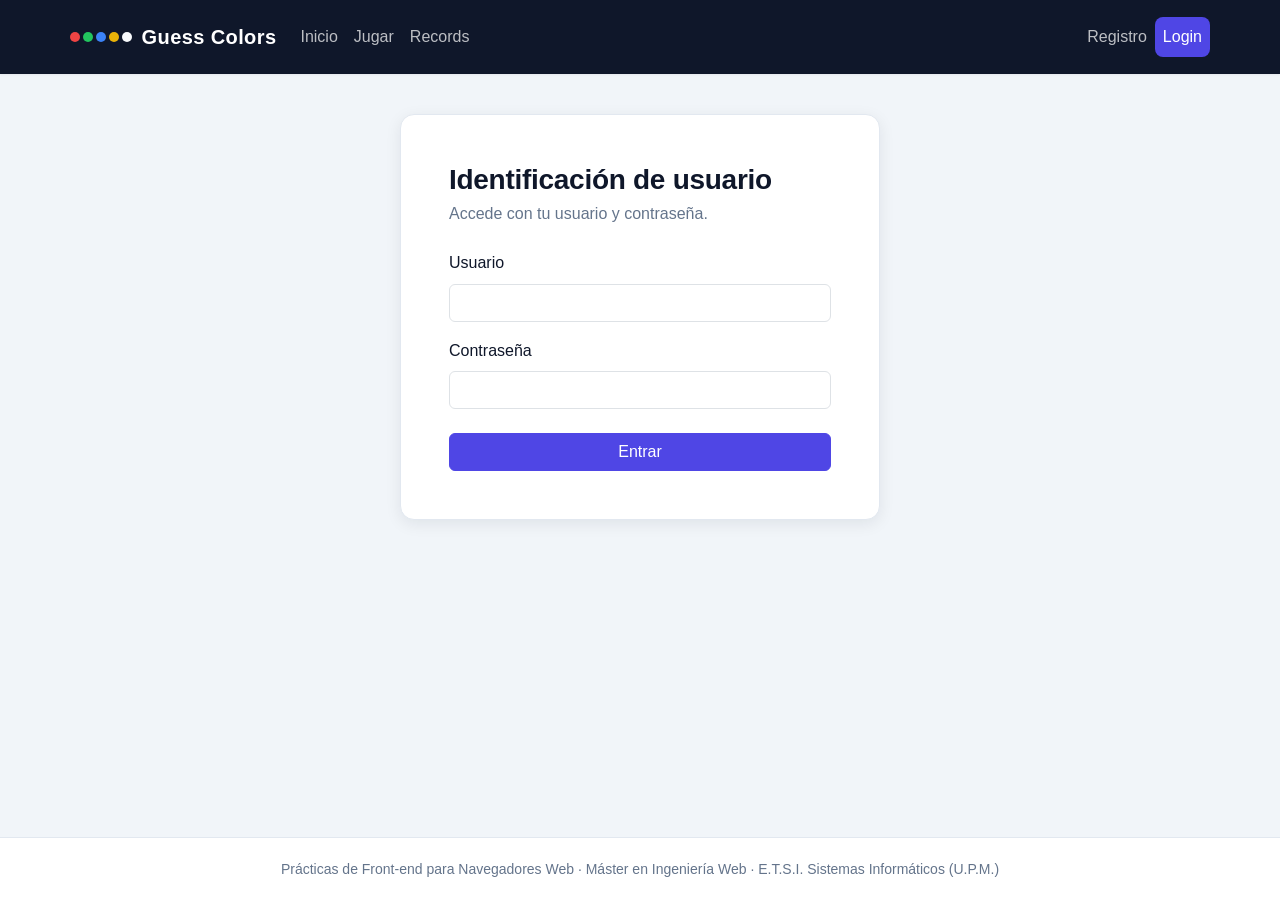
==== login.html @ e3cc64c1 "feat: añadir barra de navegación y esqueleto de páginas" ====
<!DOCTYPE html>
<html lang="es">

<head>
  <meta charset="UTF-8">
  <meta name="viewport" content="width=device-width, initial-scale=1.0">
  <meta name="description" content="Inicia sesión en Guess Colors para registrar tus puntuaciones.">
  <title>Login · Guess Colors</title>
  <link rel="stylesheet" href="lib/bootstrap/bootstrap.min.css">
  <link rel="stylesheet" href="css/styles.css">
</head>

<body>
  <header class="site-header">
    <nav class="navbar navbar-expand-md container py-3 site-nav">
      <a class="navbar-brand" href="index.html">
        <span class="brand-dots">
          <span style="background:#ef4444"></span>
          <span style="background:#22c55e"></span>
          <span style="background:#3b82f6"></span>
          <span style="background:#eab308"></span>
          <span style="background:#f8fafc"></span>
        </span>
        Guess Colors
      </a>

      <button class="navbar-toggler" type="button" data-bs-toggle="collapse" data-bs-target="#mainNav"
        aria-controls="mainNav" aria-expanded="false" aria-label="Mostrar menú">
        <span class="navbar-toggler-icon"></span>
      </button>

      <div class="collapse navbar-collapse" id="mainNav">
        <ul class="navbar-nav me-auto mb-2 mb-md-0">
          <li class="nav-item"><a class="nav-link" href="index.html">Inicio</a></li>
          <li class="nav-item"><a class="nav-link" href="play.html">Jugar</a></li>
          <li class="nav-item"><a class="nav-link" href="records.html">Records</a></li>
        </ul>
        <ul class="navbar-nav mb-2 mb-md-0">
          <li class="nav-item"><a class="nav-link" href="register.html">Registro</a></li>
          <li class="nav-item"><a class="nav-link active" href="login.html">Login</a></li>
        </ul>
      </div>
    </nav>
  </header>

  <main class="container">
    <section class="surface p-4 p-md-5 mx-auto" style="max-width: 480px;">
      <h1 class="page-title h3 mb-1">Identificación de usuario</h1>
      <p class="page-subtitle mb-4">
        Accede con tu usuario y contraseña.
      </p>

      <form id="loginForm" novalidate>
        <div class="mb-3">
          <label class="form-label" for="username">Usuario</label>
          <input class="form-control" type="text" id="username" name="username" required>
        </div>

        <div class="mb-4">
          <label class="form-label" for="password">Contraseña</label>
          <input class="form-control" type="password" id="password" name="password" required>
        </div>

        <button class="btn btn-primary w-100" type="submit">Entrar</button>
      </form>
    </section>
  </main>

  <footer class="site-footer">
    Prácticas de Front-end para Navegadores Web · Máster en Ingeniería Web · E.T.S.I. Sistemas Informáticos (U.P.M.)
  </footer>

  <script src="lib/bootstrap/bootstrap.bundle.min.js"></script>
</body>

</html>
---- css/styles.css ----
:root {
  --color-bg: #f1f5f9;
  --color-surface: #ffffff;
  --color-primary: #4f46e5;
  --color-primary-dark: #4338ca;
  --color-primary-soft: #eef2ff;
  --color-text: #0f172a;
  --color-muted: #64748b;
  --color-border: #e2e8f0;
  --color-success: #16a34a;
  --color-danger: #dc2626;
  --shadow-sm: 0 1px 2px rgba(15, 23, 42, 0.06);
  --shadow-md: 0 4px 16px rgba(15, 23, 42, 0.08);
  --shadow-lg: 0 12px 32px rgba(15, 23, 42, 0.12);
  --radius-sm: 8px;
  --radius-md: 14px;
  --radius-lg: 22px;
}

* {
  box-sizing: border-box;
}

html,
body {
  min-height: 100%;
}

body {
  margin: 0;
  display: flex;
  flex-direction: column;
  min-height: 100vh;
  background: var(--color-bg);
  color: var(--color-text);
  font-family: "Segoe UI", Roboto, "Helvetica Neue", Arial, sans-serif;
  line-height: 1.6;
}

.site-header {
  background: var(--color-text);
  box-shadow: var(--shadow-sm);
  position: sticky;
  top: 0;
  z-index: 20;
}

.site-header .navbar-brand {
  display: flex;
  align-items: center;
  gap: 0.6rem;
  font-weight: 700;
  letter-spacing: 0.02em;
  color: #ffffff;
}

.site-header .navbar-brand:hover {
  color: #ffffff;
}

.brand-dots {
  display: inline-flex;
  gap: 3px;
}

.brand-dots span {
  width: 10px;
  height: 10px;
  border-radius: 50%;
  display: inline-block;
}

.site-nav .nav-link {
  color: rgba(255, 255, 255, 0.72);
  font-weight: 500;
  border-radius: var(--radius-sm);
  padding: 0.45rem 0.9rem;
  transition: color 0.15s ease, background-color 0.15s ease;
}

.site-nav .nav-link:hover {
  color: #ffffff;
  background: rgba(255, 255, 255, 0.08);
}

.site-nav .nav-link.active {
  color: #ffffff;
  background: var(--color-primary);
}

main {
  flex: 1 0 auto;
  padding: 2.5rem 1rem 3.5rem;
}

.page-title {
  font-weight: 700;
  letter-spacing: -0.01em;
}

.page-subtitle {
  color: var(--color-muted);
}

.surface {
  background: var(--color-surface);
  border: 1px solid var(--color-border);
  border-radius: var(--radius-md);
  box-shadow: var(--shadow-md);
}

.surface + .surface {
  margin-top: 1.5rem;
}

.site-footer {
  flex-shrink: 0;
  background: var(--color-surface);
  border-top: 1px solid var(--color-border);
  color: var(--color-muted);
  font-size: 0.875rem;
  padding: 1.25rem 1rem;
  text-align: center;
}

.btn-primary {
  background: var(--color-primary);
  border-color: var(--color-primary);
}

.btn-primary:hover,
.btn-primary:focus {
  background: var(--color-primary-dark);
  border-color: var(--color-primary-dark);
}

@media (max-width: 575.98px) {
  main {
    padding-top: 1.75rem;
  }
}
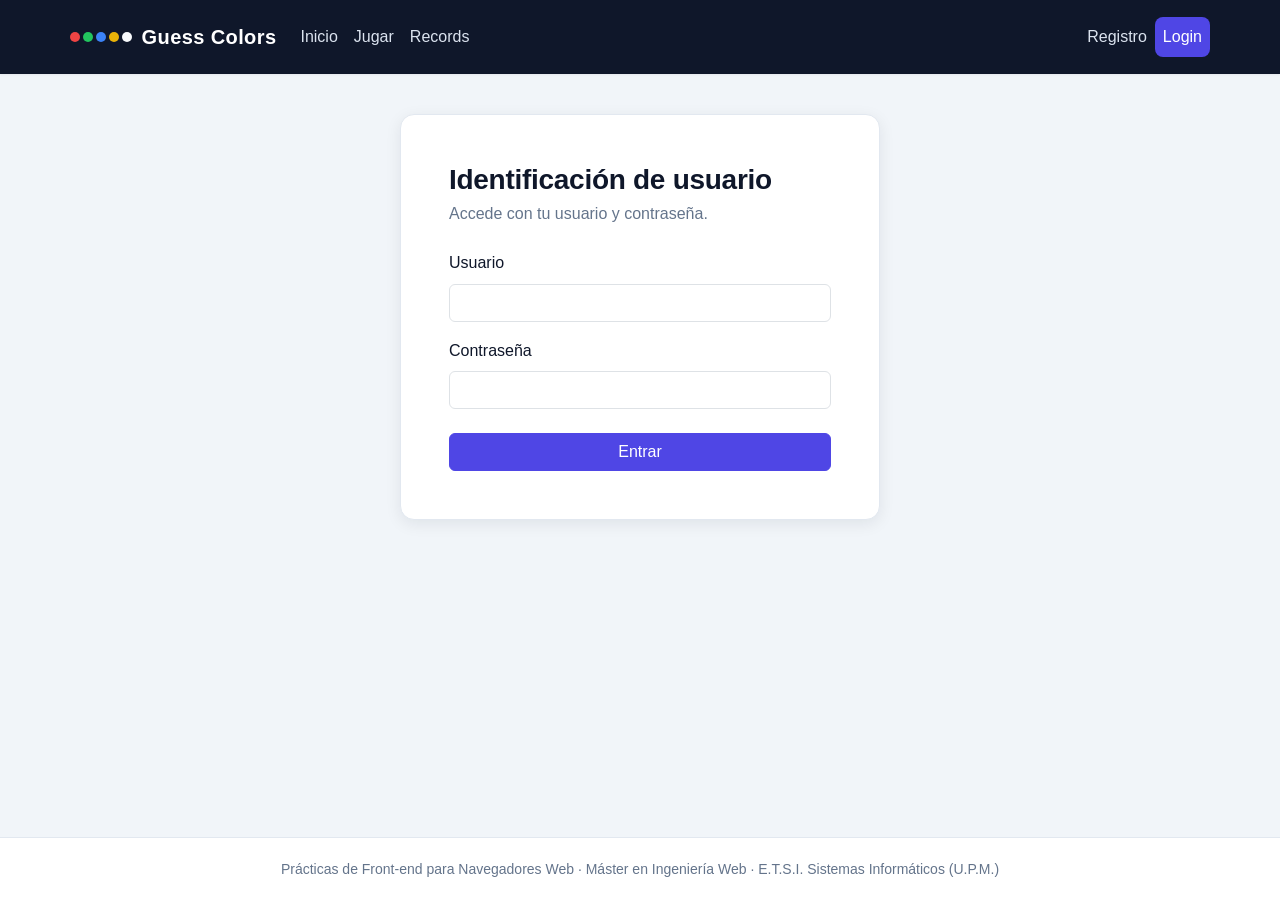
==== commit 60fee1a9: "refactor: simplificar el marcado de las páginas" ====
--- a/login.html
+++ b/login.html
@@ -24,8 +24,7 @@
         Guess Colors
       </a>
 
-      <button class="navbar-toggler" type="button" data-bs-toggle="collapse" data-bs-target="#mainNav"
-        aria-controls="mainNav" aria-expanded="false" aria-label="Mostrar menú">
+      <button class="navbar-toggler" type="button" data-bs-toggle="collapse" data-bs-target="#mainNav">
         <span class="navbar-toggler-icon"></span>
       </button>
 
@@ -71,6 +70,10 @@
   </footer>
 
   <script src="lib/bootstrap/bootstrap.bundle.min.js"></script>
+  <script src="js/services/AuthStorage.js"></script>
+  <script src="js/api/ApiClient.js"></script>
+  <script src="js/views/LoginView.js"></script>
+  <script src="js/pages/login.js"></script>
 </body>
 
 </html>
--- a/css/styles.css
+++ b/css/styles.css
@@ -71,7 +71,7 @@
 }
 
 .site-nav .nav-link {
-  color: rgba(255, 255, 255, 0.72);
+  color: #dbe3ef;
   font-weight: 500;
   border-radius: var(--radius-sm);
   padding: 0.45rem 0.9rem;
@@ -80,7 +80,7 @@
 
 .site-nav .nav-link:hover {
   color: #ffffff;
-  background: rgba(255, 255, 255, 0.08);
+  background: #334155;
 }
 
 .site-nav .nav-link.active {
@@ -139,3 +139,166 @@
     padding-top: 1.75rem;
   }
 }
+
+.color-swatch {
+  width: 54px;
+  height: 54px;
+  border-radius: 50%;
+  border: 2px solid var(--color-border);
+  cursor: pointer;
+  padding: 0;
+  transition: transform 0.12s ease, box-shadow 0.12s ease;
+}
+
+.color-swatch:hover:not(:disabled) {
+  transform: translateY(-2px);
+  box-shadow: var(--shadow-md);
+}
+
+.color-swatch:disabled {
+  cursor: not-allowed;
+  opacity: 0.4;
+}
+
+.guess-slot {
+  width: 54px;
+  height: 54px;
+  border-radius: 50%;
+  border: 2px dashed var(--color-border);
+  background: #f8fafc;
+}
+
+.guess-slot--filled {
+  border-style: solid;
+}
+
+.attempt-row {
+  display: flex;
+  align-items: center;
+  gap: 1rem;
+  padding: 0.65rem 0.85rem;
+  border-radius: var(--radius-sm);
+  border: 1px solid var(--color-border);
+  background: var(--color-surface);
+}
+
+.attempt-row + .attempt-row {
+  margin-top: 0.5rem;
+}
+
+.attempt-number {
+  font-weight: 700;
+  color: var(--color-muted);
+  min-width: 2.25rem;
+}
+
+.attempt-colors {
+  display: flex;
+  gap: 0.35rem;
+}
+
+.attempt-color {
+  width: 26px;
+  height: 26px;
+  border-radius: 50%;
+  border: 1px solid rgba(15, 23, 42, 0.15);
+}
+
+.attempt-pegs {
+  display: flex;
+  gap: 0.3rem;
+  margin-left: auto;
+}
+
+.peg {
+  width: 15px;
+  height: 15px;
+  border-radius: 50%;
+  border: 1px solid rgba(15, 23, 42, 0.25);
+}
+
+.peg--black {
+  background: #0f172a;
+  border-color: #0f172a;
+}
+
+.peg--white {
+  background: #ffffff;
+}
+
+.peg--empty {
+  background: transparent;
+  border-style: dashed;
+  border-color: var(--color-border);
+}
+
+.alert:empty {
+  display: none;
+}
+
+.peg-legend {
+  display: inline-flex;
+  align-items: center;
+  gap: 0.4rem;
+  font-size: 0.8rem;
+  color: var(--color-muted);
+}
+
+.end-banner {
+  margin-top: 1rem;
+  padding: 1rem 1.15rem;
+  border-radius: var(--radius-md);
+  border-left: 5px solid;
+  animation: end-banner-pop 0.35s ease-out;
+}
+
+.end-banner--win {
+  background: #ecfdf5;
+  border-left-color: var(--color-success);
+  color: #065f46;
+}
+
+.end-banner--lose {
+  background: #fef2f2;
+  border-left-color: var(--color-danger);
+  color: #7f1d1d;
+}
+
+.end-banner__title {
+  font-size: 1.15rem;
+  font-weight: 700;
+}
+
+.end-banner__detail {
+  font-size: 0.9rem;
+}
+
+@keyframes end-banner-pop {
+  from {
+    opacity: 0;
+    transform: translateY(8px);
+  }
+  to {
+    opacity: 1;
+    transform: translateY(0);
+  }
+}
+
+@media (prefers-reduced-motion: reduce) {
+  .end-banner {
+    animation: none;
+  }
+}
+
+.secret-reveal {
+  display: flex;
+  align-items: center;
+  gap: 0.5rem;
+  margin-top: 0.75rem;
+  font-weight: 600;
+}
+
+.secret-reveal .attempt-color {
+  width: 32px;
+  height: 32px;
+}
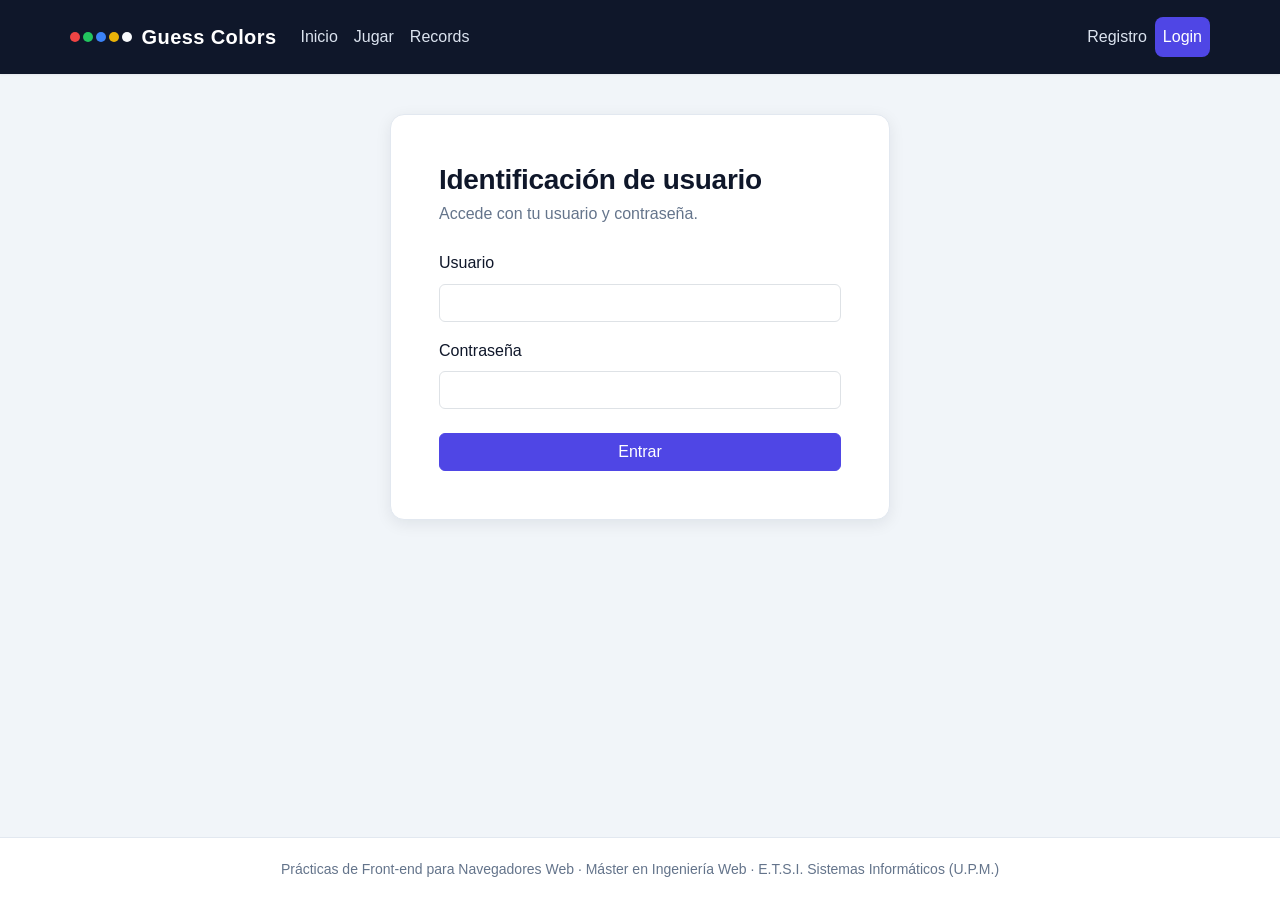
==== commit a1f662c6: "style: unificar la presentación de la interfaz" ====
--- a/login.html
+++ b/login.html
@@ -43,7 +43,7 @@
   </header>
 
   <main class="container">
-    <section class="surface p-4 p-md-5 mx-auto" style="max-width: 480px;">
+    <section class="surface p-4 p-md-5 form-narrow">
       <h1 class="page-title h3 mb-1">Identificación de usuario</h1>
       <p class="page-subtitle mb-4">
         Accede con tu usuario y contraseña.
--- a/css/styles.css
+++ b/css/styles.css
@@ -113,6 +113,12 @@
   margin-top: 1.5rem;
 }
 
+.form-narrow {
+  max-width: 500px;
+  margin-left: auto;
+  margin-right: auto;
+}
+
 .site-footer {
   flex-shrink: 0;
   background: var(--color-surface);
@@ -290,6 +296,141 @@
   }
 }
 
+.records-table {
+  margin-bottom: 0;
+}
+
+.records-table thead th {
+  border-bottom: 2px solid var(--color-border);
+  color: var(--color-muted);
+  font-size: 0.78rem;
+  letter-spacing: 0.04em;
+  text-transform: uppercase;
+  font-weight: 600;
+}
+
+.records-table tbody tr:nth-child(odd) {
+  background: #f8fafc;
+}
+
+.records-table tbody td {
+  vertical-align: middle;
+}
+
+.rank-badge {
+  display: inline-flex;
+  align-items: center;
+  justify-content: center;
+  width: 28px;
+  height: 28px;
+  border-radius: 50%;
+  background: var(--color-primary-soft);
+  color: var(--color-primary-dark);
+  font-weight: 700;
+  font-size: 0.85rem;
+}
+
+.rank-badge--1 {
+  background: #fef3c7;
+  color: #92400e;
+}
+
+.rank-badge--2 {
+  background: #e2e8f0;
+  color: #334155;
+}
+
+.rank-badge--3 {
+  background: #ffedd5;
+  color: #9a3412;
+}
+
+.rank-badge--top {
+  box-shadow: 0 0 0 2px rgba(15, 23, 42, 0.06);
+}
+
+.record-score {
+  font-weight: 700;
+}
+
+.records-status {
+  color: var(--color-muted);
+}
+
+.records-status--error {
+  color: var(--color-danger);
+}
+
+.hero {
+  border-top: 4px solid var(--color-primary);
+}
+
+.hero__eyebrow {
+  display: inline-block;
+  margin-bottom: 0.75rem;
+  padding: 0.25rem 0.75rem;
+  border-radius: 999px;
+  background: var(--color-primary-soft);
+  color: var(--color-primary-dark);
+  font-size: 0.78rem;
+  font-weight: 600;
+  letter-spacing: 0.04em;
+  text-transform: uppercase;
+}
+
+.hero__title {
+  font-size: clamp(1.9rem, 4.2vw, 2.85rem);
+  font-weight: 800;
+  letter-spacing: -0.02em;
+  margin-bottom: 1rem;
+}
+
+.hero__lead {
+  max-width: 46rem;
+  margin: 0 auto;
+  color: var(--color-muted);
+  font-size: 1.05rem;
+}
+
+.hero__colors {
+  display: flex;
+  flex-wrap: wrap;
+  justify-content: center;
+  gap: 0.85rem;
+  margin-top: 1.85rem;
+}
+
+.hero__color {
+  width: 46px;
+  height: 46px;
+  border-radius: 50%;
+  border: 3px solid var(--color-surface);
+  box-shadow: var(--shadow-md);
+}
+
+.steps {
+  padding-left: 1.1rem;
+}
+
+.steps li + li {
+  margin-top: 0.5rem;
+}
+
+.rule-row {
+  display: flex;
+  align-items: flex-start;
+  gap: 0.75rem;
+}
+
+.rule-row + .rule-row {
+  margin-top: 0.75rem;
+}
+
+.rule-row__pegs {
+  flex-shrink: 0;
+  padding-top: 0.2rem;
+}
+
 .secret-reveal {
   display: flex;
   align-items: center;
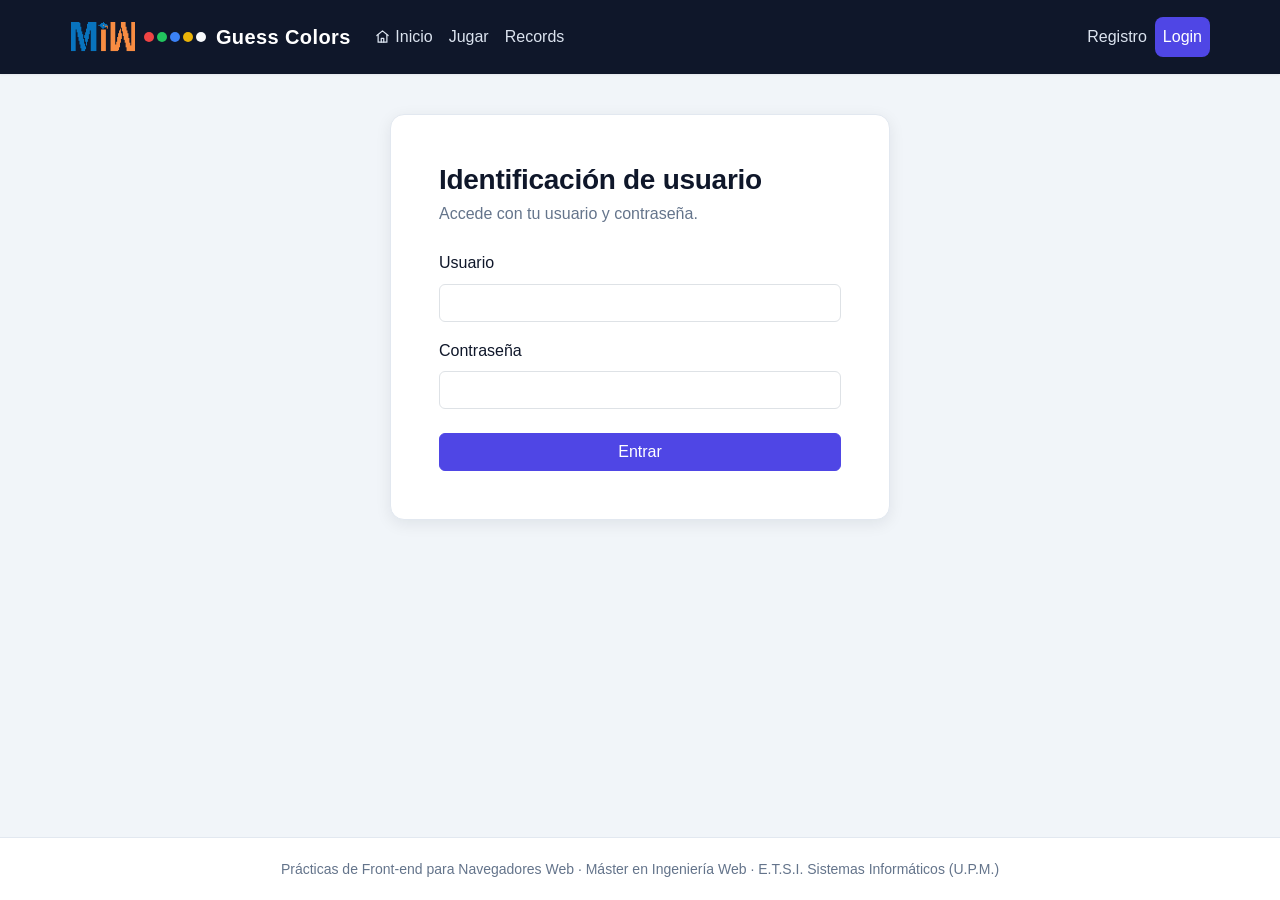
==== commit 2d8c7062: "feat: añadir logotipos institucionales y acceso de inicio" ====
--- a/login.html
+++ b/login.html
@@ -14,6 +14,7 @@
   <header class="site-header">
     <nav class="navbar navbar-expand-md container py-3 site-nav">
       <a class="navbar-brand" href="index.html">
+        <img class="brand-logo" src="img/miw.png" alt="MIW">
         <span class="brand-dots">
           <span style="background:#ef4444"></span>
           <span style="background:#22c55e"></span>
@@ -30,7 +31,7 @@
 
       <div class="collapse navbar-collapse" id="mainNav">
         <ul class="navbar-nav me-auto mb-2 mb-md-0">
-          <li class="nav-item"><a class="nav-link" href="index.html">Inicio</a></li>
+          <li class="nav-item"><a class="nav-link" href="index.html"><svg class="nav-icon" viewBox="0 0 24 24" fill="none" stroke="currentColor" stroke-width="2" stroke-linecap="round" stroke-linejoin="round"><path d="M3 10.5 12 3l9 7.5"/><path d="M5 9.5V21h14V9.5"/><path d="M10 21v-6h4v6"/></svg>Inicio</a></li>
           <li class="nav-item"><a class="nav-link" href="play.html">Jugar</a></li>
           <li class="nav-item"><a class="nav-link" href="records.html">Records</a></li>
         </ul>
--- a/css/styles.css
+++ b/css/styles.css
@@ -58,6 +58,27 @@
   color: #ffffff;
 }
 
+.brand-logo {
+  height: 30px;
+  width: auto;
+  display: block;
+}
+
+.nav-icon {
+  width: 15px;
+  height: 15px;
+  margin-right: 0.35rem;
+  vertical-align: -2px;
+}
+
+.hero__logo {
+  display: block;
+  width: 100%;
+  max-width: 380px;
+  height: auto;
+  margin: 0 auto 1.5rem;
+}
+
 .brand-dots {
   display: inline-flex;
   gap: 3px;
@@ -217,10 +238,12 @@
 }
 
 .peg {
+  display: inline-block;
   width: 15px;
   height: 15px;
   border-radius: 50%;
   border: 1px solid rgba(15, 23, 42, 0.25);
+  vertical-align: middle;
 }
 
 .peg--black {
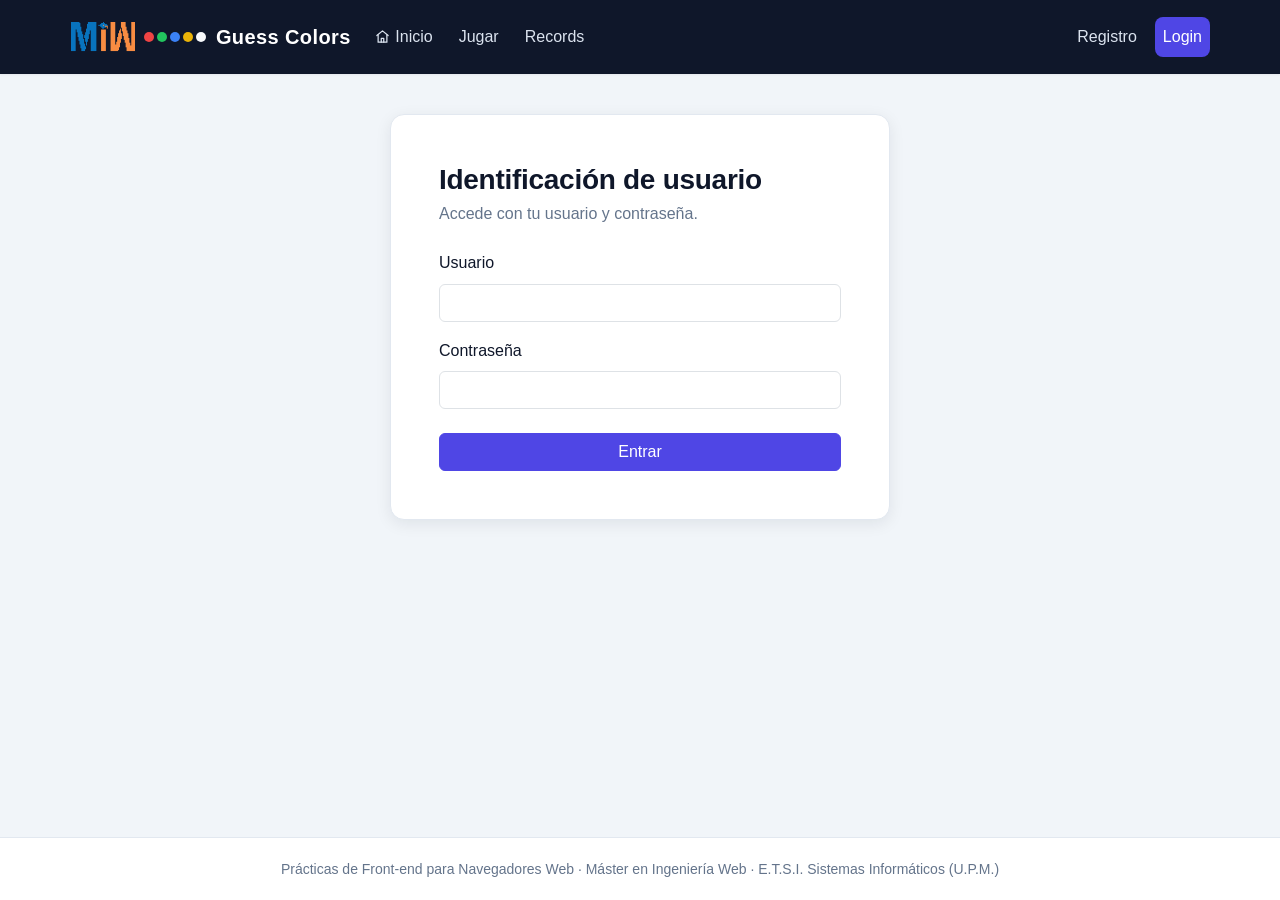
==== commit 723beb36: "style: separar los grupos del menú con espacio entre ellos" ====
--- a/login.html
+++ b/login.html
@@ -29,13 +29,13 @@
         <span class="navbar-toggler-icon"></span>
       </button>
 
-      <div class="collapse navbar-collapse" id="mainNav">
-        <ul class="navbar-nav me-auto mb-2 mb-md-0">
+      <div class="collapse navbar-collapse site-nav-groups" id="mainNav">
+        <ul class="navbar-nav nav-group">
           <li class="nav-item"><a class="nav-link" href="index.html"><svg class="nav-icon" viewBox="0 0 24 24" fill="none" stroke="currentColor" stroke-width="2" stroke-linecap="round" stroke-linejoin="round"><path d="M3 10.5 12 3l9 7.5"/><path d="M5 9.5V21h14V9.5"/><path d="M10 21v-6h4v6"/></svg>Inicio</a></li>
           <li class="nav-item"><a class="nav-link" href="play.html">Jugar</a></li>
           <li class="nav-item"><a class="nav-link" href="records.html">Records</a></li>
         </ul>
-        <ul class="navbar-nav mb-2 mb-md-0">
+        <ul class="navbar-nav nav-group">
           <li class="nav-item"><a class="nav-link" href="register.html">Registro</a></li>
           <li class="nav-item"><a class="nav-link active" href="login.html">Login</a></li>
         </ul>
--- a/css/styles.css
+++ b/css/styles.css
@@ -71,6 +71,28 @@
   vertical-align: -2px;
 }
 
+.site-nav-groups {
+  justify-content: space-between;
+}
+
+.nav-group {
+  flex-direction: row;
+  gap: 10px;
+}
+
+@media (max-width: 767.98px) {
+  .site-nav-groups {
+    flex-direction: column;
+    justify-content: flex-start;
+  }
+
+  .nav-group {
+    flex-direction: column;
+    gap: 6px;
+    margin-top: 0.75rem;
+  }
+}
+
 .hero__logo {
   display: block;
   width: 100%;
